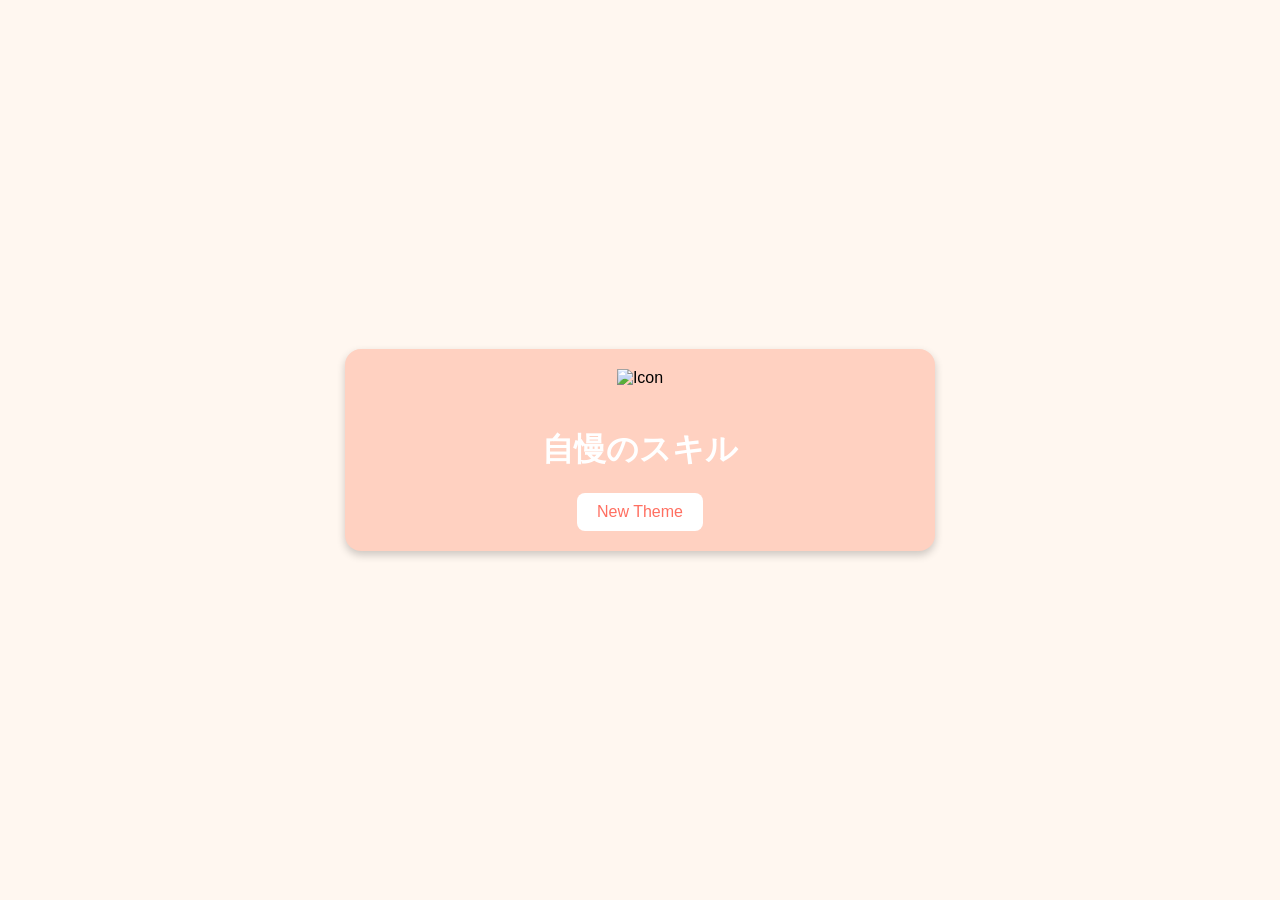
==== 3-1.html @ 8cbd4075 "Add files via upload" ====
<!DOCTYPE html>
<html lang="en">
<head>
  <meta charset="UTF-8">
  <meta name="viewport" content="width=device-width, initial-scale=1.0">
  <title>Truth or Lie Game</title>
  <link rel="stylesheet" href="3-2.css">

</head>
<body>
    <div class="container">
      <div class="card">
      <div class="icon">
        <img src="icon.png" alt="Icon">
      </div>
      <h1 id="theme">Your Theme Here</h1>
      <button id="new-theme">New Theme</button>
     </div>
    </div>
  <script src="3-3.js"></script>
</body>
</html>
---- 3-2.css ----
/* ベース設定 */
body {
  font-family: 'Arial', sans-serif;
  background-color: #FFF7F0;
  display: flex;
  justify-content: center;
  align-items: center;
  height: 100vh;
  margin: 0;
}

/* コンテナ */
.container {
  display: flex;
  justify-content: center;
  align-items: center;
}

/* カードデザイン */
.card {
  background-color: #FFD1C1;
  border-radius: 16px;
  box-shadow: 0 4px 8px rgba(0, 0, 0, 0.2);
  padding: 20px;
  text-align: center;
  width: 550px;
}

.card .icon img {
  width: 60px;
  height: 60px;
  margin-bottom: 20px;
}

.card h1 {
  font-size: 2.0rem;
  color: #fff;
  margin: bottom 30px;px:
}

/* ボタンデザイン */
button {
  background-color: #FFFFFF;
  color: #FF6F61;
  border: none;
  border-radius: 8px;
  padding: 10px 20px;
  font-size: 1rem;
  cursor: pointer;
}

button:hover {
  background-color: #FFE8E3;
}
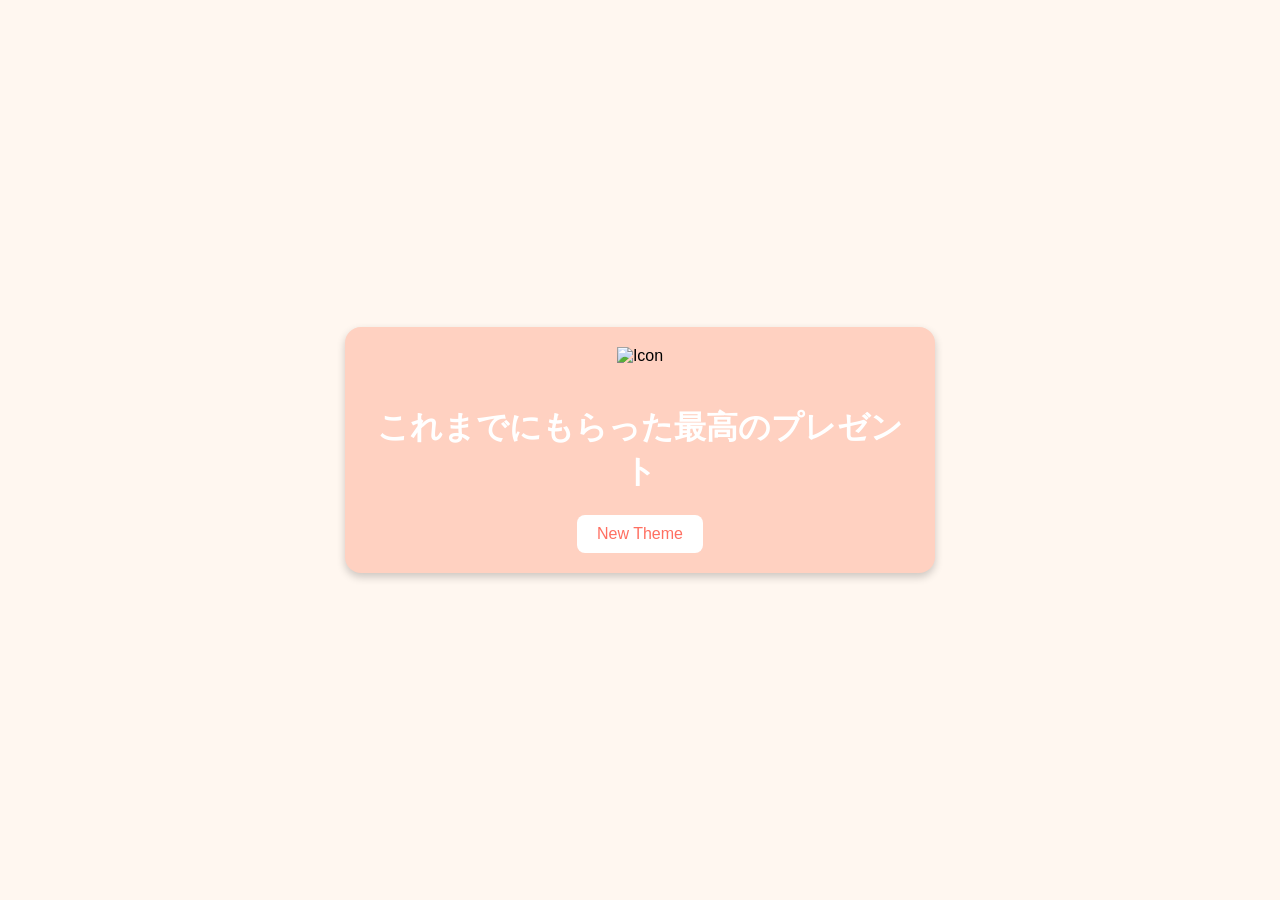
==== commit 381ba12b: "Update 3-1.html" ====
--- a/3-1.html
+++ b/3-1.html
@@ -11,7 +11,7 @@
     <div class="container">
       <div class="card">
       <div class="icon">
-        <img src="icon.png" alt="Icon">
+        <img src="😙" alt="Icon">
       </div>
       <h1 id="theme">Your Theme Here</h1>
       <button id="new-theme">New Theme</button>
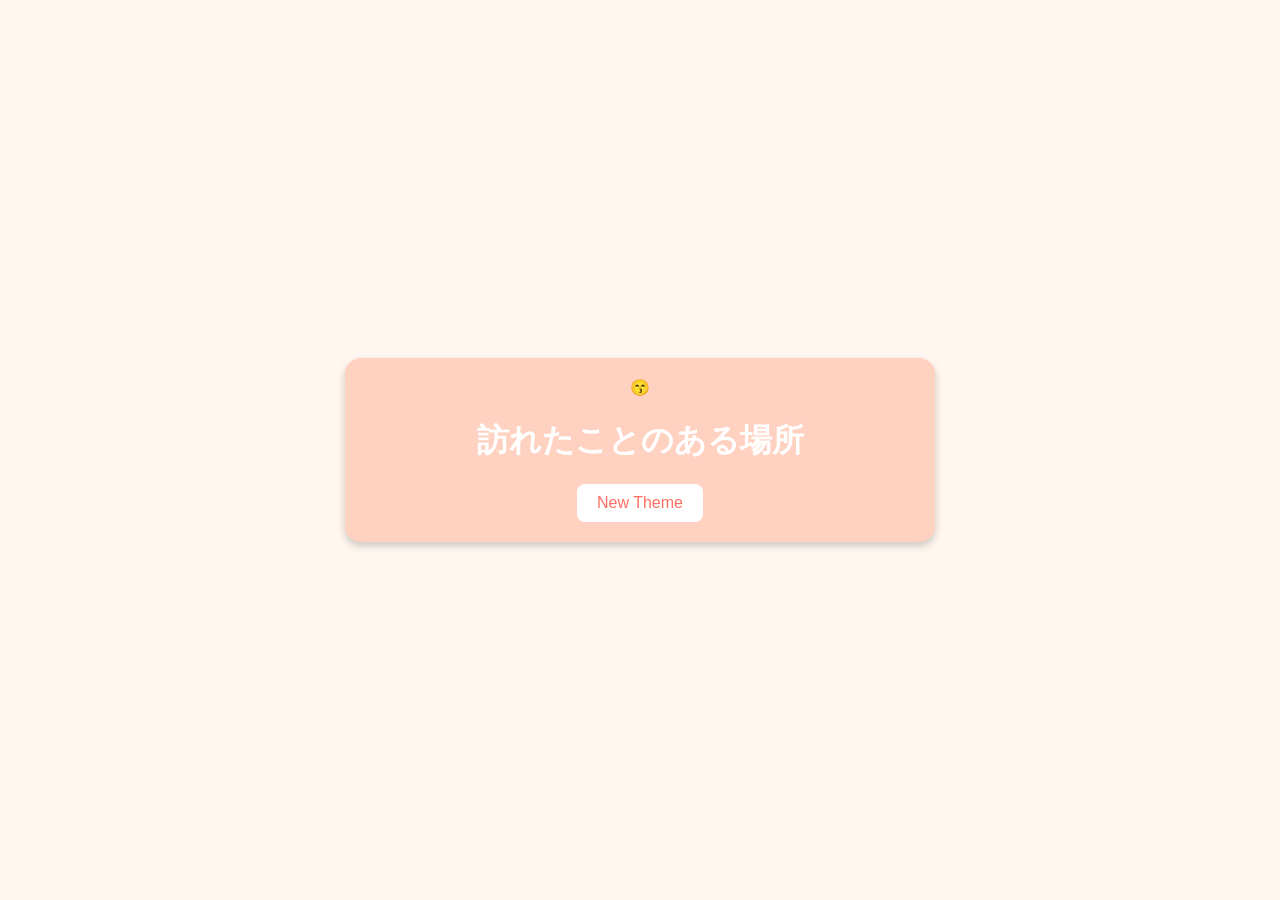
==== commit d570b7a2: "Update 3-1.html" ====
--- a/3-1.html
+++ b/3-1.html
@@ -10,8 +10,7 @@
 <body>
     <div class="container">
       <div class="card">
-      <div class="icon">
-        <img src="😙" alt="Icon">
+      <div class="icon">😙
       </div>
       <h1 id="theme">Your Theme Here</h1>
       <button id="new-theme">New Theme</button>
